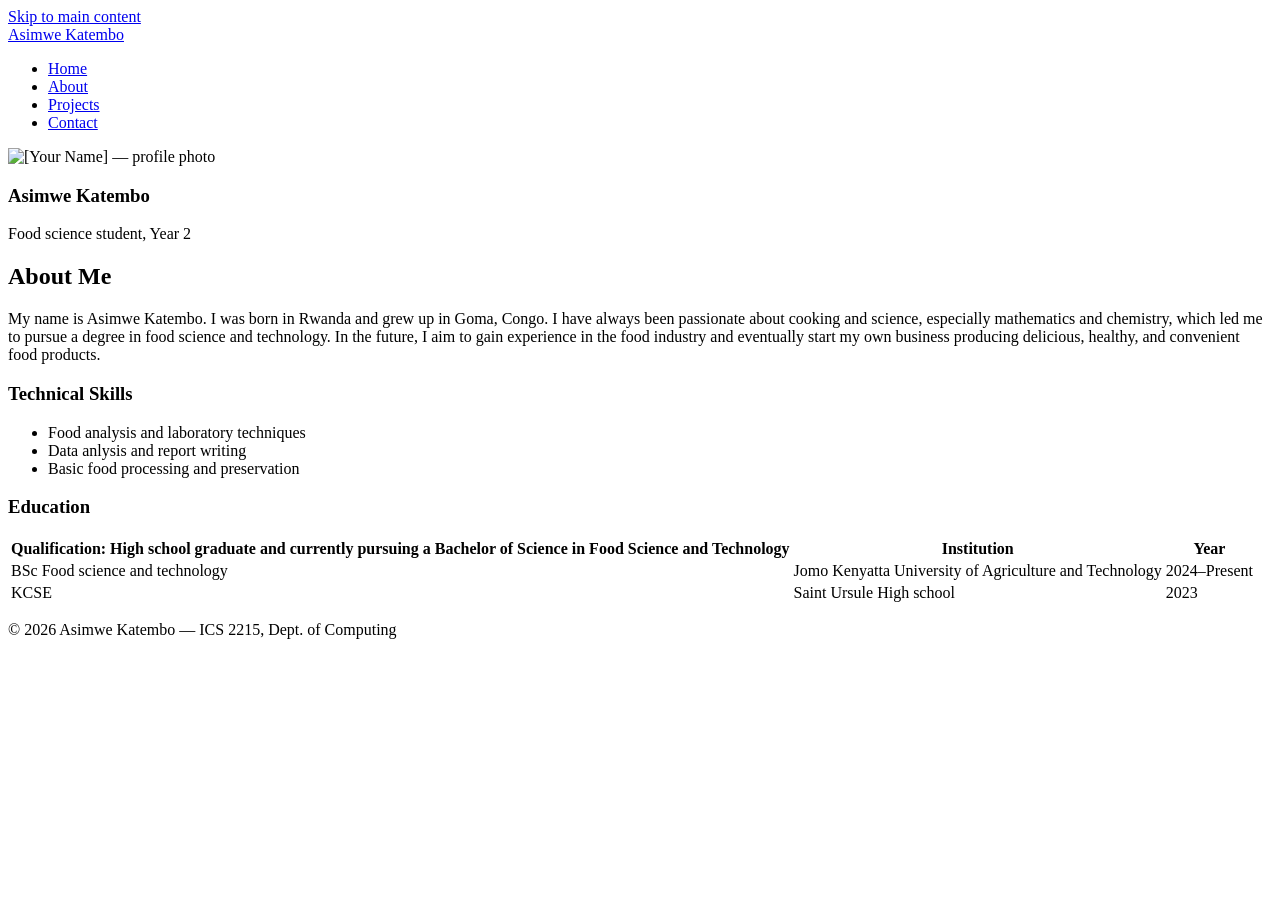
==== about.html @ fbd3cff2 "Initial commit: personal portfolio website" ====
<!DOCTYPE html>
<html lang="en">
<head>
  <meta charset="UTF-8">
  <!-- REQUIRED for responsive design on mobile -->
  <meta name="viewport" content="width=device-width, initial-scale=1.0">
  <meta name="description" content="Portfolio of Asimwe Katembo — Computing student at Jomo Kenyatta University of Agriculture and Technology">
  <title>Asimwe Katembo | Portfolio</title>
  <link rel="stylesheet" href="css/style.css">
</head>
<body>

  <!-- Skip link: allows keyboard users to skip the nav -->
  <a href="#main" class="skip-link">Skip to main content</a>

  <header>
    <div class="container">
      <a href="index.html" class="logo">Asimwe Katembo</a>
      <nav aria-label="Main navigation">
        <ul>
          <!-- Add class="active" to the current page's link -->
          <li><a href="index.html" class="active">Home</a></li>
          <li><a href="about.html">About</a></li>
          <li><a href="projects.html">Projects</a></li>
          <li><a href="contact.html">Contact</a></li>
        </ul>
      </nav>
    </div>
  </header>

  <main id="main">
    <!-- PAGE-SPECIFIC CONTENT GOES HERE -->
  </main>
<section class="about-section">
  <div class="container about-grid">

    <aside>
      <!-- Profile photo -->
      <img src="images/profile.jpg"
           alt="[Your Name] — profile photo"
           class="profile-img">
      <h3>Asimwe Katembo</h3>
      <p class="role">Food science student, Year 2</p>
    </aside>

    <div>
      <h2>About Me</h2>
      <p>My name is Asimwe Katembo. I was born in Rwanda and grew up in Goma, Congo. I have always been passionate about cooking and science, especially mathematics and chemistry, which led me to pursue a degree in food science and technology. In the future, I aim to gain experience in the food industry and eventually start my own business producing delicious, healthy, and convenient food products.</p>

      <h3>Technical Skills</h3>
      <ul class="skills-list">
        <li>Food analysis and laboratory techniques</li>
        <li>Data anlysis and report writing</li>
        <li>Basic food processing and preservation</li>
        <!-- Add more skills -->
      </ul>

      <h3>Education</h3>
      <table>
        <thead>
          <tr><th>Qualification: High school graduate and currently pursuing a Bachelor of Science in Food Science and Technology</th><th>Institution</th><th>Year</th></tr>
        </thead>
        <tbody>
          <tr><td>BSc Food science and technology</td><td>Jomo Kenyatta University of Agriculture and Technology</td><td>2024–Present</td></tr>
          <tr><td>KCSE</td><td>Saint Ursule High school</td><td>2023</td></tr>
        </tbody>
      </table>
    </div>
  </div>
</section>
  <footer>
    <div class="container">
      <p>&copy; <span id="year"></span> Asimwe Katembo — ICS 2215, Dept. of Computing</p>
    </div>
  </footer>
  <script>document.getElementById('year').textContent = new Date().getFullYear();</script>
</body>
</html>
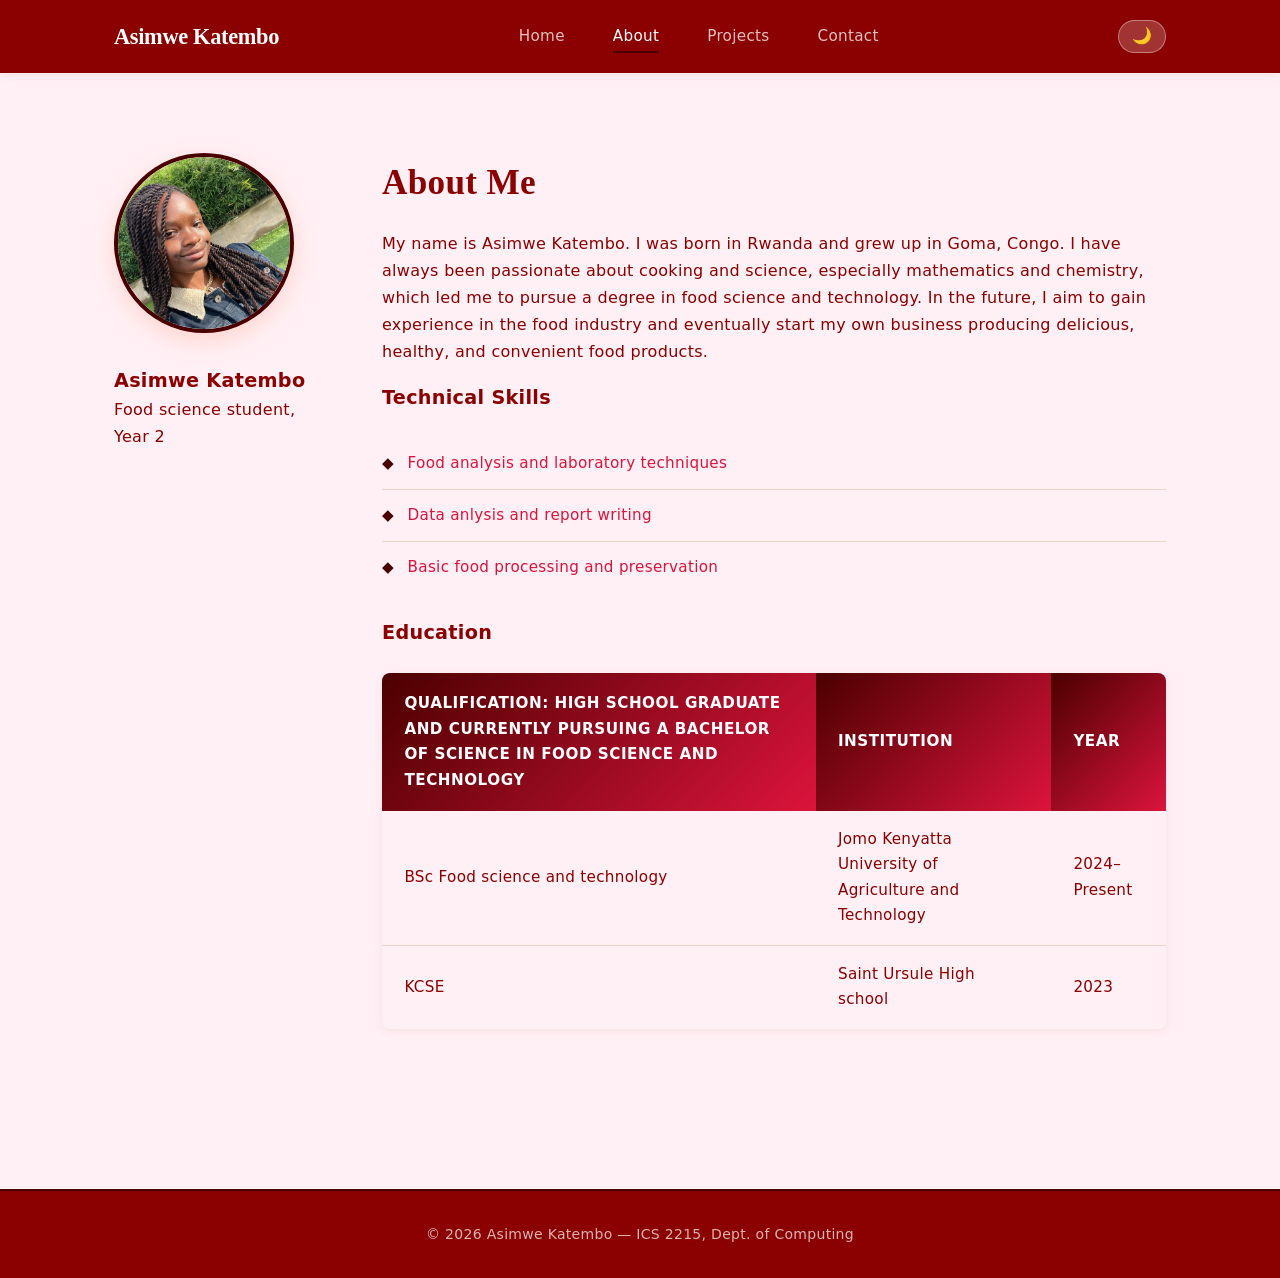
==== commit 1f7204d6: "Update portfolio: minimalist design with soft pink and dark cherry red, add profile photo, fix unive" ====
--- a/about.html
+++ b/about.html
@@ -6,9 +6,9 @@
   <meta name="viewport" content="width=device-width, initial-scale=1.0">
   <meta name="description" content="Portfolio of Asimwe Katembo — Computing student at Jomo Kenyatta University of Agriculture and Technology">
   <title>Asimwe Katembo | Portfolio</title>
-  <link rel="stylesheet" href="css/style.css">
+  <link rel="stylesheet" href="style.css">
 </head>
-<body>
+<body class="light">
 
   <!-- Skip link: allows keyboard users to skip the nav -->
   <a href="#main" class="skip-link">Skip to main content</a>
@@ -19,12 +19,13 @@
       <nav aria-label="Main navigation">
         <ul>
           <!-- Add class="active" to the current page's link -->
-          <li><a href="index.html" class="active">Home</a></li>
-          <li><a href="about.html">About</a></li>
+          <li><a href="index.html">Home</a></li>
+          <li><a href="about.html" class="active">About</a></li>
           <li><a href="projects.html">Projects</a></li>
           <li><a href="contact.html">Contact</a></li>
         </ul>
       </nav>
+      <button id="theme-toggle" class="theme-toggle" aria-label="Toggle theme">🌙</button>
     </div>
   </header>
 
@@ -37,7 +38,7 @@
     <aside>
       <!-- Profile photo -->
       <img src="images/profile.jpg"
-           alt="[Your Name] — profile photo"
+           alt="Asimwe Katembo — profile photo"
            class="profile-img">
       <h3>Asimwe Katembo</h3>
       <p class="role">Food science student, Year 2</p>
@@ -73,6 +74,6 @@
       <p>&copy; <span id="year"></span> Asimwe Katembo — ICS 2215, Dept. of Computing</p>
     </div>
   </footer>
-  <script>document.getElementById('year').textContent = new Date().getFullYear();</script>
+  <script src="script.js"></script>
 </body>
 </html>
--- a/style.css
+++ b/style.css
@@ -0,0 +1,718 @@
+/* === 1. RESET & BOX-SIZING === */
+*, *::before, *::after {
+  box-sizing: border-box;
+  margin: 0;
+  padding: 0;
+}
+
+html {
+  scroll-behavior: smooth;
+}
+
+/* === 2. CSS CUSTOM PROPERTIES (Minimalist Feminine Color Palette) === */
+:root {
+  /* Color Palette: Very soft pink and very dark cherry red */
+  --clr-rose-dust:     #FFF0F5;      /* Very soft pink background */
+  --clr-crimson:       #4B0000;      /* Very dark cherry red for accents */
+  --clr-persian-plum:  #DC143C;      /* Medium cherry for secondary */
+  --clr-dark-sienna:   #8B0000;      /* Darker cherry for text */
+  --clr-dark:          #141414;
+  --clr-darkish:       #1F1F1F;
+  --clr-text-light:    #F4F4F4;
+  --clr-paper:         #1D1D21;
+  
+  /* Derived colors for consistency */
+  --clr-primary:       var(--clr-dark-sienna);      /* Dark sienna for text */
+  --clr-accent:        var(--clr-crimson);          /* Crimson for highlights */
+  --clr-accent-light:  #E57373;                     /* Lighter crimson */
+  --clr-bg:            var(--clr-rose-dust);        /* Rose dust background */
+  --clr-white:         #FFFFFF;
+  --clr-text:          var(--clr-dark-sienna);
+  --clr-muted:         var(--clr-persian-plum);
+  --clr-border:        #E8D5C4;                      /* Soft border */
+  
+  /* Design tokens - Minimalist */
+  --radius:            8px;
+  --radius-lg:         12px;
+  --shadow:            0 2px 8px rgba(160, 82, 45, 0.1);
+  --shadow-hover:      0 4px 16px rgba(220, 20, 60, 0.15);
+  --max-width:         1100px;
+  
+  /* Typography */
+  --font-serif:        'Crimson Pro', serif;
+  --font-sans:         'Segoe UI', system-ui, -apple-system, sans-serif;
+}
+
+/* === 3. BASE TYPOGRAPHY === */
+body {
+  font-family: var(--font-sans);
+  font-size: 16px;
+  line-height: 1.68;
+  color: var(--clr-text);
+  background: var(--clr-bg);
+  letter-spacing: 0.3px;
+}
+
+h1 { 
+  font-family: var(--font-serif);
+  font-size: clamp(2rem, 5vw, 3.8rem); 
+  line-height: 1.1;
+  font-weight: 700;
+  color: var(--clr-primary);
+}
+
+h2 { 
+  font-family: var(--font-serif);
+  font-size: clamp(1.5rem, 4vw, 2.2rem);
+  margin-bottom: 1.2rem;
+  color: var(--clr-primary);
+  font-weight: 700;
+}
+
+h3 { 
+  font-size: 1.2rem;
+  color: var(--clr-primary);
+  font-weight: 600;
+}
+
+p {
+  margin-bottom: 1rem;
+}
+
+a  { 
+  color: var(--clr-accent);
+  text-decoration: none;
+  transition: color 0.25s ease;
+}
+
+a:hover {
+  color: var(--clr-accent-light);
+}
+
+img { 
+  max-width: 100%; 
+  height: auto; 
+  display: block;
+  border-radius: var(--radius);
+}
+
+/* === 4. LAYOUT CONTAINER === */
+.container {
+  max-width: var(--max-width);
+  margin: 0 auto;
+  padding: 0 1.5rem;
+}
+
+/* === 5. SKIP LINK (accessibility) === */
+.skip-link {
+  position: absolute;
+  top: -100px;
+  left: 0;
+  background: var(--clr-accent);
+  color: white;
+  padding: 0.65rem 1.2rem;
+  z-index: 9999;
+  text-decoration: none;
+  border-radius: 0 0 var(--radius) 0;
+  font-weight: 600;
+}
+
+.skip-link:focus { 
+  top: 0; 
+}
+
+/* === 6. HEADER + NAVIGATION === */
+header {
+  background: var(--clr-primary);
+  padding: 1.1rem 0;
+  position: sticky;
+  top: 0;
+  z-index: 100;
+  box-shadow: var(--shadow);
+  transition: box-shadow 0.3s ease;
+}
+
+header:hover {
+  box-shadow: 0 6px 20px rgba(62, 31, 31, 0.12);
+}
+
+header .container {
+  display: flex;
+  justify-content: space-between;
+  align-items: center;
+  flex-wrap: wrap;
+  gap: 1rem;
+}
+
+.logo {
+  font-family: var(--font-serif);
+  font-size: 1.4rem;
+  font-weight: 700;
+  color: var(--clr-white);
+  text-decoration: none;
+  letter-spacing: -0.015em;
+  transition: opacity 0.25s ease;
+}
+
+.logo:hover {
+  opacity: 0.85;
+}
+
+nav ul {
+  list-style: none;
+  display: flex;
+  gap: 2rem;
+}
+
+nav a {
+  color: rgba(255, 255, 255, 0.75);
+  text-decoration: none;
+  font-size: 0.95rem;
+  font-weight: 500;
+  padding: 0.4rem 0;
+  border-bottom: 2px solid transparent;
+  transition: all 0.25s ease;
+  position: relative;
+}
+
+nav a::after {
+  content: '';
+  position: absolute;
+  bottom: -2px;
+  left: 0;
+  width: 0;
+  height: 2px;
+  background: var(--clr-accent);
+  transition: width 0.25s ease;
+}
+
+nav a:hover::after,
+nav a.active::after {
+  width: 100%;
+}
+
+nav a:hover,
+nav a.active {
+  color: var(--clr-white);
+}
+
+/* === 7. HERO SECTION === */
+.hero {
+  background: linear-gradient(135deg, var(--clr-crimson) 0%, var(--clr-persian-plum) 100%);
+  color: white;
+  padding: 7rem 1.5rem;
+  text-align: center;
+  position: relative;
+  overflow: hidden;
+}
+
+.hero .container {
+  position: relative;
+  z-index: 1;
+  text-align: center;
+}
+
+.hero h1 {
+  color: white;
+  margin-bottom: 0.5rem;
+  font-size: clamp(2.2rem, 6vw, 4rem);
+}
+
+.hero .accent {
+  color: var(--clr-accent);
+  font-style: italic;
+  font-weight: 800;
+  text-shadow: 0 2px 10px rgba(255, 107, 53, 0.2);
+}
+
+.hero .tagline {
+  font-size: 1.1rem;
+  opacity: 0.85;
+  margin: 0.75rem 0 1rem;
+  font-weight: 500;
+  letter-spacing: 0.5px;
+}
+
+.hero p {
+  max-width: 600px;
+  margin: 0 auto 2.5rem;
+  opacity: 0.9;
+  font-size: 1.05rem;
+  line-height: 1.7;
+}
+
+.hero-btns {
+  display: flex;
+  gap: 1.2rem;
+  justify-content: center;
+  flex-wrap: wrap;
+}
+
+/* === 8. BUTTONS === */
+.btn {
+  display: inline-block;
+  padding: 0.9rem 2.2rem;
+  background: var(--clr-accent);
+  color: white;
+  border-radius: var(--radius-lg);
+  text-decoration: none;
+  font-weight: 600;
+  font-size: 0.95rem;
+  border: 2px solid var(--clr-accent);
+  cursor: pointer;
+  transition: all 0.3s cubic-bezier(0.25, 0.46, 0.45, 0.94);
+  box-shadow: 0 4px 12px rgba(255, 107, 53, 0.25);
+  text-transform: uppercase;
+  letter-spacing: 0.5px;
+}
+
+.btn:hover {
+  background: var(--clr-accent-light);
+  border-color: var(--clr-accent-light);
+  box-shadow: 0 8px 24px rgba(255, 107, 53, 0.35);
+  transform: translateY(-2px);
+}
+
+.btn:active {
+  transform: translateY(0);
+}
+
+.btn-outline {
+  background: transparent;
+  border: 2px solid rgba(255, 255, 255, 0.6);
+  color: white;
+  box-shadow: none;
+}
+
+.btn-outline:hover {
+  background: rgba(255, 255, 255, 0.1);
+  border-color: white;
+  color: white;
+  box-shadow: 0 4px 12px rgba(255, 255, 255, 0.15);
+}
+
+/* === 9. PROJECT CARDS (CSS Grid) === */
+.projects-section {
+  padding: 5rem 0;
+}
+
+.cards {
+  display: grid;
+  grid-template-columns: repeat(auto-fit, minmax(280px, 1fr));
+  gap: 2rem;
+  padding: 2rem 0;
+}
+
+.card {
+  background: var(--clr-white);
+  border-radius: var(--radius-lg);
+  padding: 2rem;
+  border: 1px solid var(--clr-border);
+  box-shadow: var(--shadow);
+  display: flex;
+  flex-direction: column;
+  gap: 1rem;
+  transition: all 0.3s cubic-bezier(0.25, 0.46, 0.45, 0.94);
+  position: relative;
+  overflow: hidden;
+}
+
+.card::before {
+  content: '';
+  position: absolute;
+  top: 0;
+  left: 0;
+  width: 100%;
+  height: 4px;
+  background: linear-gradient(90deg, var(--clr-accent), var(--clr-green));
+  opacity: 0;
+  transition: opacity 0.3s ease;
+}
+
+.card:hover {
+  transform: translateY(-6px);
+  box-shadow: var(--shadow-hover);
+  border-color: var(--clr-accent);
+}
+
+.card:hover::before {
+  opacity: 1;
+}
+
+.card-tag {
+  display: inline-block;
+  background: linear-gradient(135deg, var(--clr-rose-dust), var(--clr-persian-plum));
+  color: var(--clr-primary);
+  font-size: 0.7rem;
+  font-weight: 700;
+  padding: 0.4rem 1rem;
+  border-radius: 20px;
+  text-transform: uppercase;
+  letter-spacing: 0.08em;
+  width: fit-content;
+}
+
+.card h3 {
+  font-size: 1.25rem;
+  color: var(--clr-primary);
+  margin-top: 0.5rem;
+}
+
+.card p {
+  font-size: 0.95rem;
+  color: var(--clr-muted);
+  flex: 1;
+  line-height: 1.7;
+}
+
+.card-link {
+  margin-top: auto;
+  font-weight: 700;
+  font-size: 0.95rem;
+  color: var(--clr-accent);
+  transition: all 0.25s ease;
+  display: inline-flex;
+  align-items: center;
+  gap: 0.5rem;
+}
+
+.card-link::after {
+  content: '→';
+  transition: transform 0.25s ease;
+}
+
+.card:hover .card-link::after {
+  transform: translateX(4px);
+}
+
+/* === 10. ABOUT PAGE === */
+.about-section {
+  padding: 5rem 0;
+}
+
+.profile-img {
+  width: 180px;
+  height: 180px;
+  border-radius: 50%;
+  object-fit: cover;
+  margin-bottom: 2rem;
+  border: 4px solid var(--clr-accent);
+  box-shadow: 0 8px 25px rgba(255, 107, 53, 0.2);
+  transition: transform 0.3s ease;
+}
+
+.profile-img:hover {
+  transform: scale(1.05);
+}
+
+.about-grid {
+  display: grid;
+  gap: 2rem;
+  align-items: start;
+}
+
+.skills-list {
+  list-style: none;
+  padding: 0;
+  margin: 1.5rem 0;
+}
+
+.skills-list li {
+  padding: 0.8rem 0;
+  border-bottom: 1px solid var(--clr-border);
+  font-size: 0.95rem;
+  color: var(--clr-muted);
+  transition: all 0.25s ease;
+}
+
+.skills-list li:last-child {
+  border-bottom: none;
+}
+
+.skills-list li::before {
+  content: "◆ ";
+  color: var(--clr-accent);
+  font-weight: 700;
+  margin-right: 0.5rem;
+}
+
+.skills-list li:hover {
+  color: var(--clr-accent);
+  padding-left: 0.5rem;
+}
+
+table {
+  width: 100%;
+  border-collapse: collapse;
+  margin-top: 1.5rem;
+  border-radius: var(--radius);
+  overflow: hidden;
+  box-shadow: var(--shadow);
+}
+
+table th {
+  background: linear-gradient(135deg, var(--clr-crimson), var(--clr-persian-plum));
+  color: white;
+  padding: 1.1rem 1.4rem;
+  text-align: left;
+  font-weight: 700;
+  font-size: 0.95rem;
+  text-transform: uppercase;
+  letter-spacing: 0.5px;
+}
+
+table td {
+  padding: 1rem 1.4rem;
+  border-bottom: 1px solid var(--clr-border);
+  font-size: 0.95rem;
+  color: var(--clr-text);
+}
+
+table tr:last-child td {
+  border-bottom: none;
+}
+
+table tr:nth-child(even) td {
+  background: var(--clr-rose-dust);
+}
+
+table tr:hover td {
+  background: var(--clr-rose-dust);
+  transition: background 0.2s ease;
+}
+
+/* === 11. CONTACT FORM === */
+.contact-section {
+  padding: 5rem 0;
+}
+
+.contact-form {
+  max-width: 650px;
+  margin: 0 auto;
+  background: var(--clr-white);
+  padding: 3rem;
+  border-radius: var(--radius-lg);
+  border: 1px solid var(--clr-border);
+  box-shadow: var(--shadow);
+}
+
+.form-group {
+  display: flex;
+  flex-direction: column;
+  gap: 0.6rem;
+  margin-bottom: 1.8rem;
+}
+
+label {
+  font-size: 0.9rem;
+  font-weight: 600;
+  color: var(--clr-primary);
+  text-transform: uppercase;
+  letter-spacing: 0.5px;
+}
+
+input,
+select,
+textarea {
+  width: 100%;
+  padding: 0.85rem 1.1rem;
+  border: 2px solid var(--clr-border);
+  border-radius: var(--radius);
+  font-size: 1rem;
+  font-family: inherit;
+  background: var(--clr-white);
+  color: var(--clr-text);
+  transition: all 0.25s ease;
+}
+
+input::placeholder,
+textarea::placeholder {
+  color: var(--clr-muted);
+  opacity: 0.6;
+}
+
+input:focus,
+select:focus,
+textarea:focus {
+  outline: none;
+  border-color: var(--clr-accent);
+  box-shadow: 0 0 0 4px rgba(255, 107, 53, 0.1);
+  background: var(--clr-white);
+}
+
+textarea {
+  resize: vertical;
+  min-height: 140px;
+  font-family: inherit;
+}
+
+/* === 12. FOOTER === */
+footer {
+  background: var(--clr-primary);
+  color: rgba(255, 255, 255, 0.7);
+  text-align: center;
+  padding: 2rem 1.5rem;
+  font-size: 0.875rem;
+  margin-top: 5rem;
+  border-top: 2px solid var(--clr-accent);
+}
+
+footer p {
+  margin: 0;
+}
+
+/* === DARK THEME SUPPORT === */
+body.light {
+  background: var(--clr-bg);
+  color: var(--clr-text);
+}
+
+body.dark {
+  background: var(--clr-dark);
+  color: var(--clr-text-light);
+}
+
+body.dark header,
+body.dark footer {
+  background: var(--clr-darkish);
+}
+
+body.dark .hero {
+  background: linear-gradient(135deg, #2B0000 0%, #1A0000 100%);
+}
+
+body.dark .logo,
+body.dark nav a,
+body.dark footer,
+body.dark .theme-toggle {
+  color: var(--clr-text-light);
+}
+
+body.dark a {
+  color: #90EE90;
+}
+
+.theme-toggle {
+  background: rgba(255, 255, 255, 0.2);
+  color: white;
+  border: 1px solid rgba(255, 255, 255, 0.38);
+  border-radius: 999px;
+  padding: 0.45rem 0.8rem;
+  cursor: pointer;
+  font-size: 1rem;
+  line-height: 1;
+  transition: all 0.2s ease;
+}
+
+.theme-toggle:hover {
+  transform: scale(1.03);
+  background: rgba(255, 255, 255, 0.35);
+}
+
+/* === 13. RESPONSIVE MEDIA QUERIES === */
+
+/* Tablet and above — 768px+ */
+@media (min-width: 768px) {
+  .about-grid {
+    display: grid;
+    grid-template-columns: 220px 1fr;
+    gap: 3rem;
+    align-items: start;
+  }
+
+  .hero {
+    padding: 8.5rem 1.5rem;
+  }
+
+  nav ul {
+    gap: 2.5rem;
+  }
+
+  .contact-form {
+    padding: 3.5rem;
+  }
+}
+
+/* Desktop — 1024px+ */
+@media (min-width: 1024px) {
+  .cards {
+    grid-template-columns: repeat(3, 1fr);
+  }
+
+  .hero h1 {
+    font-size: 4.2rem;
+  }
+
+  header .container {
+    gap: 2rem;
+  }
+
+  nav ul {
+    gap: 3rem;
+  }
+}
+
+/* Mobile only — collapse nav to centre-aligned column */
+@media (max-width: 599px) {
+  header .container {
+    flex-direction: column;
+    text-align: center;
+  }
+
+  nav ul {
+    gap: 1.2rem;
+    flex-wrap: wrap;
+    justify-content: center;
+  }
+
+  .hero {
+    padding: 4rem 1rem;
+  }
+
+  .hero h1 {
+    font-size: 2rem;
+  }
+
+  .hero-btns {
+    flex-direction: column;
+    gap: 1rem;
+  }
+
+  .btn {
+    width: 100%;
+  }
+
+  .contact-form {
+    padding: 1.8rem;
+  }
+
+  .cards {
+    grid-template-columns: 1fr;
+  }
+
+  .about-grid {
+    grid-template-columns: 1fr !important;
+  }
+
+  .profile-img {
+    width: 140px;
+    height: 140px;
+    margin: 0 auto 1.5rem;
+  }
+}
+
+/* Print — hide navigation and buttons */
+@media print {
+  header,
+  footer,
+  .btn,
+  .hero-btns {
+    display: none;
+  }
+
+  body {
+    font-size: 12pt;
+    color: black;
+    background: rgb(255, 255, 255);
+  }
+}
